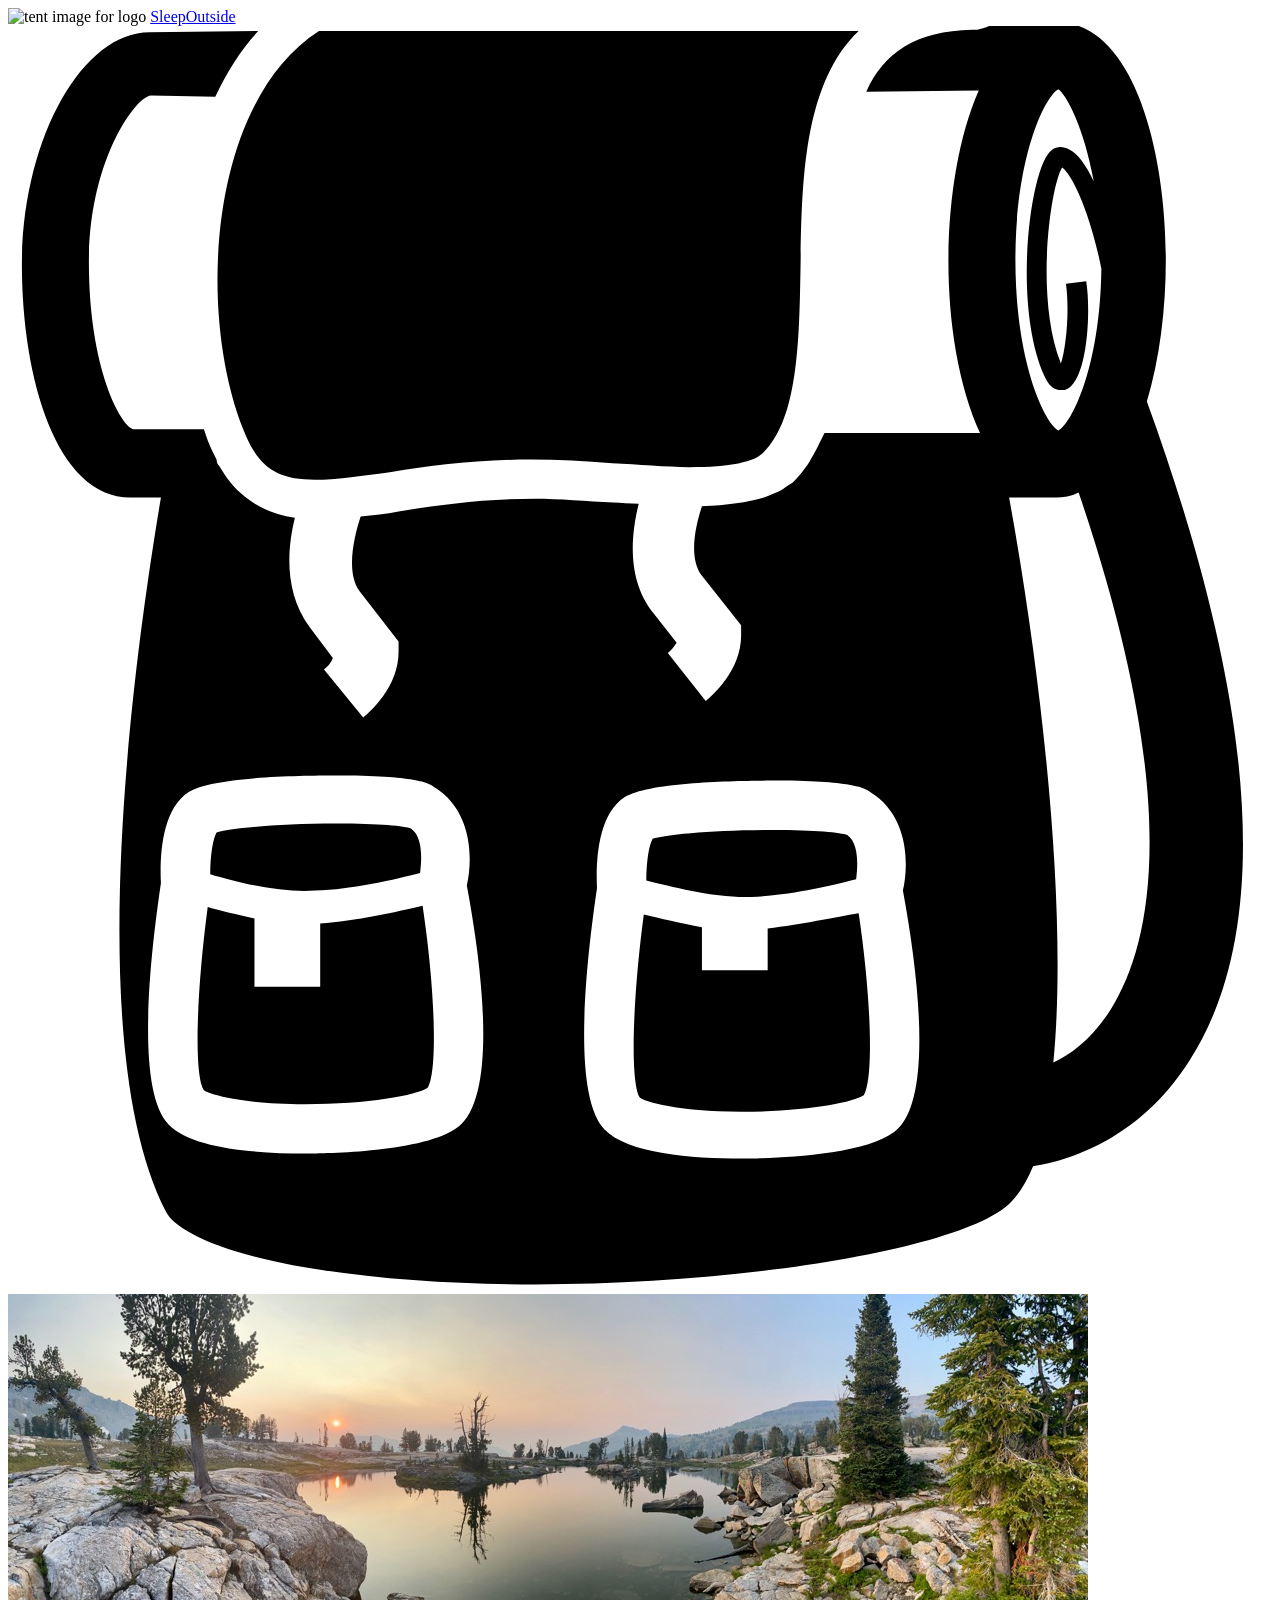
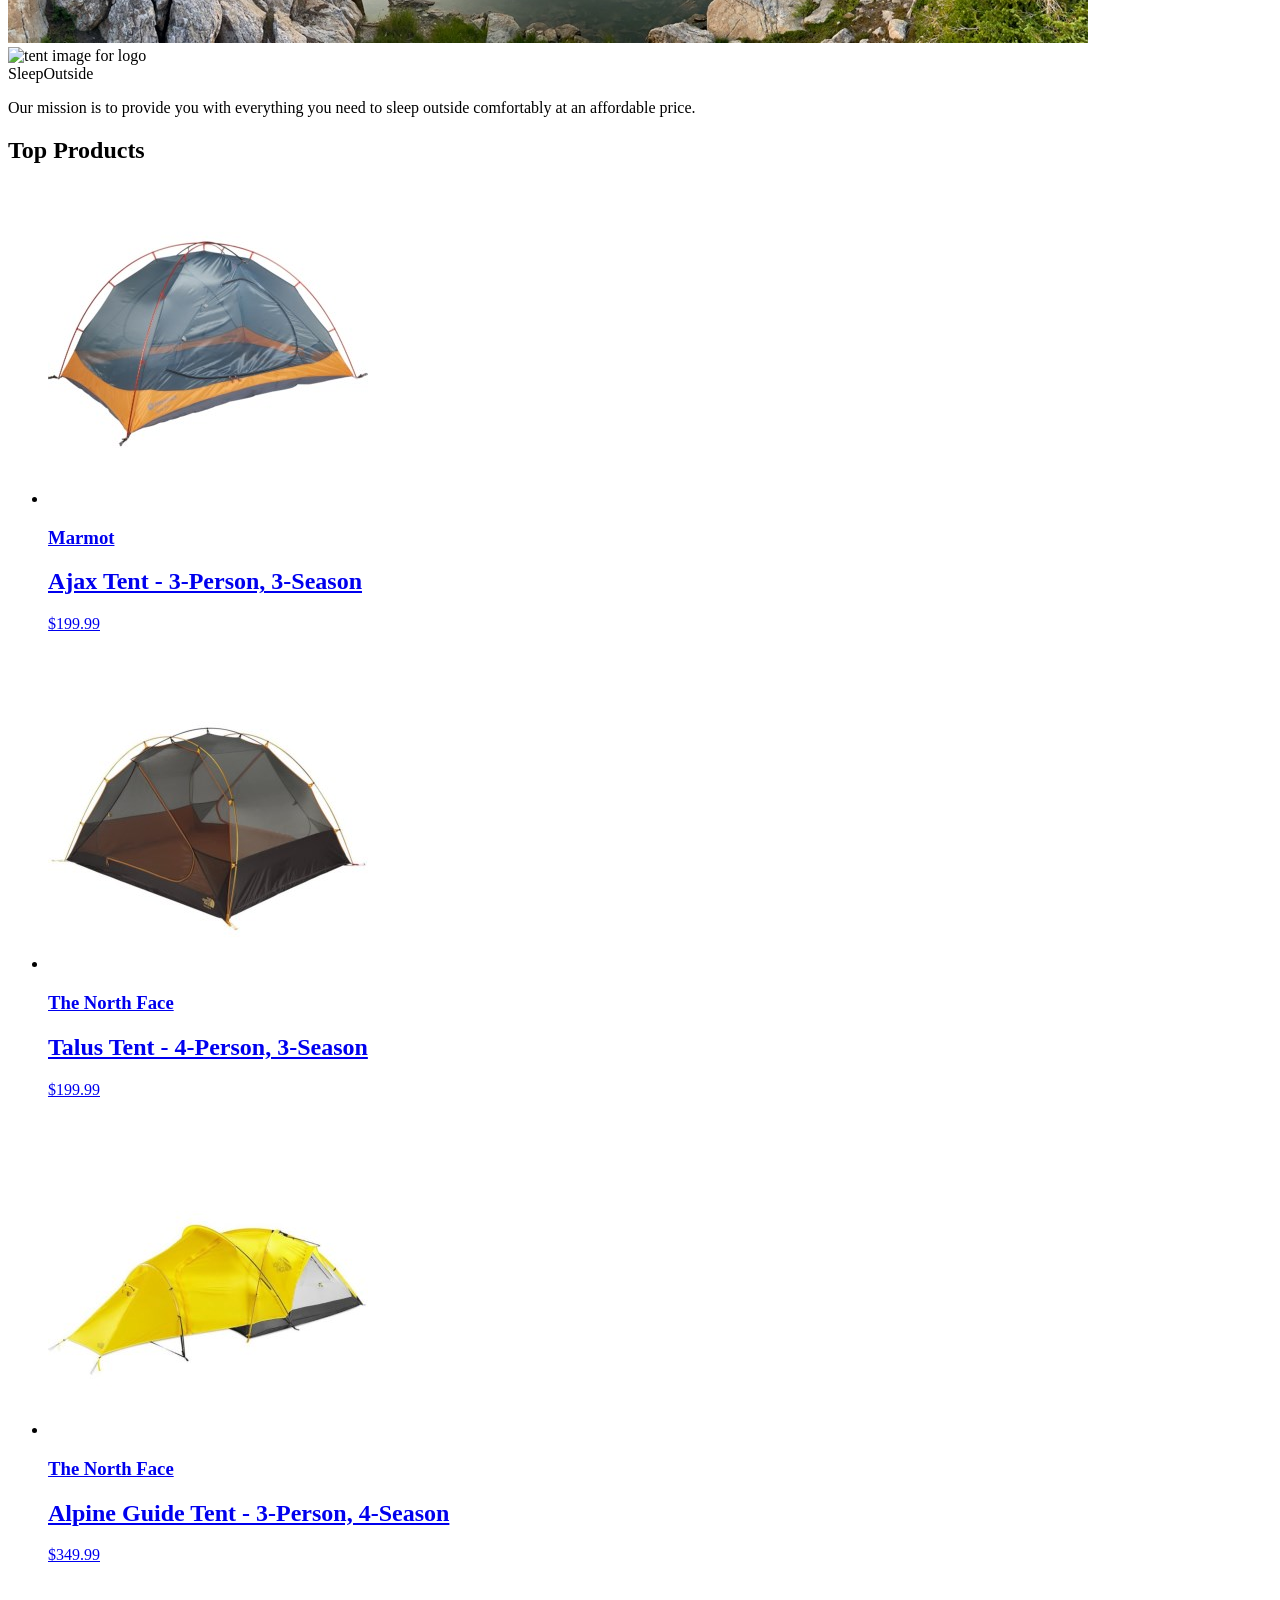
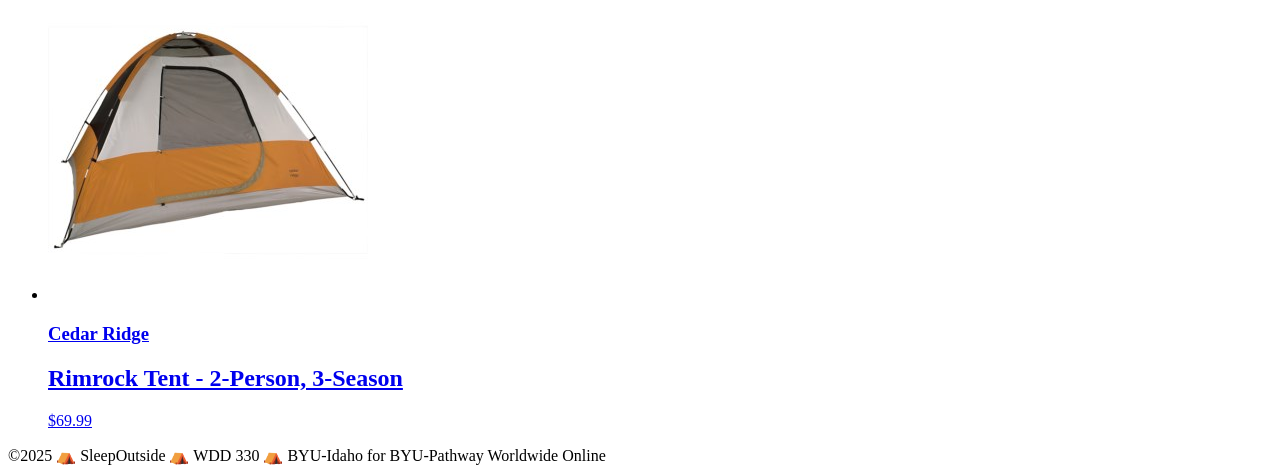
==== src/index.html @ 06753e63 "Initial commit" ====
<!doctype html>
<html lang="en">
  <head>
    <meta charset="UTF-8" />
    <meta name="viewport" content="width=device-width, initial-scale=1.0" />
    <title>Sleep Outside | Home</title>
    <link rel="stylesheet" href="/css/style.css" />
  </head>

  <body>
    <header class="divider">
      <div class="logo">
        <img src="/images/noun_Tent_2517.svg" alt="tent image for logo" />
        <a href="index.html"> Sleep<span class="highlight">Outside</span></a>
      </div>
      <div class="cart">
        <a href="cart/index.html">
          <svg xmlns="http://www.w3.org/2000/svg" viewBox="0 0 100 100">
            <path
              d="M18.9 32.6c1.1 2.4 2.5 3.3 5.4 3.3 1.6 0 3.6-0.3 5.9-0.6 3.2-0.5 6.9-1 11.2-1 2.1 0 4.3 0.1 6.4 0.3 2.1 0.1 4.2 0.3 6.1 0.3 3.2 0 5.2-0.4 5.9-1.2 2.7-2.7 2.8-8.8 2.9-14.6 0.1-6.7 0.2-14.5 4.6-18.7 -0.5 0-1 0-1.6 0 -14.2 0-37.5 0-41.1 0C15.6 6.2 14.9 23.6 18.9 32.6z"
            />
            <path
              d="M90.1 29.7c1-3.3 1.5-7.3 1.5-11.2 0-9-2.7-18.8-8.6-18.8 -0.1 0-0.2 0-0.3 0L77.8-0.1c-0.3 0.2-0.8 0.3-1.1 0.4 0 0 0 0 0 0 -0.2 0-0.3 0-0.4 0 -4.5 0.1-7 1.8-8.4 4.9l8.9-0.1c-1.6 3.6-2.4 8.7-2.4 13.5 0 4.9 0.8 9.9 2.5 13.6l-12.3 0c-0.2 0.4-0.4 0.8-0.6 1.2 -0.2 0.4-0.4 0.7-0.6 1.1 -0.1 0.1-0.1 0.2-0.2 0.3 -0.3 0.4-0.5 0.7-0.9 1.1 0 0 0 0 0 0 0 0-0.1 0.1-0.1 0.1 -0.1 0.1-0.2 0.2-0.4 0.3 -0.2 0.1-0.4 0.3-0.6 0.4 0 0 0 0 0 0 -0.4 0.2-0.9 0.4-1.4 0.6 -1.3 0.4-2.9 0.6-4.9 0.7 -0.5 1.5-1.1 4.1 0 5.5l3.1 3.9 0 0.8c0 2.8-2.3 4.8-2.8 5.2l-3-3.8c0.3-0.2 0.5-0.5 0.7-0.8l-1.8-2.3c-2.2-2.7-1.8-6.3-1.2-8.7 -0.7 0-1.4-0.1-2-0.1 -2.1-0.1-4.3-0.3-6.2-0.3 -4.1 0-7.7 0.5-10.8 1 -1 0.2-2 0.3-3 0.4 -0.5 1.5-1.2 4.4-0.1 5.9l3.1 4 0 0.8c0 2.8-2.3 4.8-2.8 5.2l-3.1-3.8c0.3-0.2 0.6-0.6 0.7-0.9l-1.8-2.4c-2.1-2.8-1.8-6.3-1.2-8.7 -1.6-0.2-2.9-0.8-4-1.7h0c-0.8-0.6-1.4-1.4-2-2.4 -0.1-0.1-0.2-0.3-0.2-0.5 -0.1-0.2-0.2-0.4-0.3-0.6 -0.3-0.6-0.5-1.2-0.7-1.8l-5.6 0c-1-0.3-3.5-4.8-3.5-13.2 0-8.1 3.7-13.1 4.9-13.2L16.4 5.6c0.9-1.9 2-3.7 3.4-5.2L11.2 0.5c-5.4 0-10.1 8.6-10.1 18.4 0 8.9 2.7 18.4 8.6 18.4h2.4c-1.8 10.7-6.6 43 0.4 56.5 0.7 1.4 4.3 3.4 12.2 4.6 20.2 3.1 49.8-0.5 54.6-5.3 0.7-0.7 1.3-1.7 1.8-2.9 2-0.3 8.2-1.7 12.4-8.4C100.1 71.5 98.9 53.9 90.1 29.7zM35.6 87.1c-2.6 2-10.5 2.1-12.1 2.1 0 0 0 0 0 0 -3.9 0-9-0.4-10.8-2.3 -2.6-2.7-1.5-13-0.6-19.1 -0.1-1.9 0-5.8 2.2-7.2 1.9-1.2 8.7-1.3 11.6-1.3 6.4 0 7.4 0.6 7.8 0.9 3 1.8 3.1 5.6 2.6 7.8C37.7 75.5 38.6 84.8 35.6 87.1zM70.1 87.5c-2.6 2-10.5 2.1-12.1 2.1 0 0 0 0 0 0 -3.9 0-9-0.4-10.8-2.3 -2.6-2.7-1.5-13-0.6-19.1 -0.1-1.9 0-5.8 2.2-7.2 1.9-1.2 8.7-1.3 11.6-1.3 6.4 0 7.4 0.6 7.8 0.9 3 1.8 3.1 5.6 2.6 7.8C72.2 76 73.1 85.3 70.1 87.5zM85.9 12.3c-0.6-1.3-1.3-2.2-1.9-2.5 -0.5-0.3-1-0.3-1.4 0 -1.7 1.1-3.2 12.2-0.6 17.9 0.4 0.9 0.9 1.1 1.3 1.1 0.1 0 0.2 0 0.3 0 1.8-0.5 2.1-6.2 1.7-8.6l-1.6 0.2c0.3 2.2 0 5.1-0.4 6.3 -2.1-5.3-0.8-14.1 0.1-15.5 0.8 0.6 2.2 3.5 3.1 8 -0.1 7.9-2.4 12.3-3.4 12.8 -1-0.5-3.4-5.2-3.4-13.5 0-8.3 2.4-13 3.4-13.5C83.7 5.4 85.1 7.9 85.9 12.3zM87.3 77.7c-1.4 2.3-3.1 3.6-4.6 4.3 1.2-12.2-1-31-3.5-44.7h3.3c0.1 0 0.3 0 0.4 0 0.6 0 1.2-0.1 1.8-0.4C92.8 60.7 90.7 72.2 87.3 77.7z"
            />
            <path
              d="M24.7 71v5h-5.2v-5.4c-1.4-0.3-2.7-0.6-3.7-0.9 -0.9 6.8-1.1 13.3-0.3 14.5 0.4 0.3 2.9 1.1 8 1.1h0c5 0 8.8-0.7 9.7-1.3 0.8-1.3 0.6-7.7-0.4-14.4C30.7 70.1 27.5 70.8 24.7 71z"
            />
            <path
              d="M58.8 68.9c2.9-0.1 6.4-0.9 8.3-1.4 0.1-0.8 0.3-2.8-0.7-3.5 -0.5-0.2-2.5-0.4-5.9-0.4 -4.9 0-8.6 0.4-9.5 0.7 -0.3 0.5-0.5 1.9-0.5 3.3C52.5 68.1 56 69 58.8 68.9z"
            />
            <path
              d="M24.3 68.4c2.9-0.1 6.4-0.9 8.3-1.4 0.1-0.8 0.3-2.8-0.7-3.5 -0.5-0.2-2.5-0.4-5.9-0.4 -4.9 0-8.6 0.4-9.5 0.7 -0.3 0.5-0.5 1.9-0.5 3.3C18 67.7 21.5 68.6 24.3 68.4z"
            />
            <path
              d="M60.1 71.4v3.3h-5.2v-3.4c-1.7-0.3-3.3-0.7-4.6-1 -0.9 6.8-1.1 13.3-0.3 14.5 0.4 0.3 2.9 1.1 8 1.1h0c5 0 8.8-0.7 9.7-1.3 0.8-1.3 0.6-7.7-0.4-14.4C65.5 70.5 62.7 71.1 60.1 71.4z"
            />

            <!-- <text x="0" y="115" fill="#000000" font-size="5px" font-weight="bold" font-family="'Helvetica Neue', Helvetica, Arial-Unicode, Arial, Sans-serif">Created by Natalia Woodroffe</text>
            <text x="0" y="120" fill="#000000" font-size="5px" font-weight="bold" font-family="'Helvetica Neue', Helvetica, Arial-Unicode, Arial, Sans-serif">from the Noun Project</text> -->
          </svg>
        </a>
      </div>
    </header>
    <main class="divider">
      <div class="hero">
        <img
          src="/images/banner-sm.jpg"
          srcset="images/banner-sm.jpg 500w, images/banner.jpg"
          alt="image of a high mountain lake"
        />
        <div class="logo logo--square">
          <img src="/images/noun_Tent_2517.svg" alt="tent image for logo" />
          <div>Sleep<span class="highlight">Outside</span></div>
        </div>
        <div class="mission">
          <p>
            Our mission is to provide you with everything you need to sleep
            outside comfortably at an affordable price.
          </p>
        </div>
      </div>

      <section class="products">
        <h2>Top Products</h2>
        <ul class="product-list">
          <li class="product-card">
            <a href="product_pages/marmot-ajax-3.html">
              <img
                src="images/tents/marmot-ajax-tent-3-person-3-season-in-pale-pumpkin-terracotta~p~880rr_01~320.jpg"
                alt="Marmot Ajax tent"
              />
              <h3 class="card__brand">Marmot</h3>
              <h2 class="card__name">Ajax Tent - 3-Person, 3-Season</h2>
              <p class="product-card__price">$199.99</p>
            </a>
          </li>
          <li class="product-card">
            <a href="product_pages/northface-talus-4.html">
              <img
                src="images/tents/the-north-face-talus-tent-4-person-3-season-in-golden-oak-saffron-yellow~p~985rf_01~320.jpg"
                alt="Talus Tent - 4-Person, 3-Season"
              />
              <h3 class="card__brand">The North Face</h3>
              <h2 class="card__name">Talus Tent - 4-Person, 3-Season</h2>
              <p class="product-card__price">$199.99</p>
            </a>
          </li>
          <li class="product-card">
            <a href="product_pages/northface-alpine-3.html">
              <img
                src="images/tents/the-north-face-alpine-guide-tent-3-person-4-season-in-canary-yellow-high-rise-grey~p~985pr_01~320.jpg"
                alt="Alpine Guide Tent - 3-Person, 4-Season"
              />
              <h3 class="card__brand">The North Face</h3>
              <h2 class="card__name">Alpine Guide Tent - 3-Person, 4-Season</h2>
              <p class="product-card__price">$349.99</p>
            </a>
          </li>
          <li class="product-card">
            <a href="product_pages/cedar-ridge-rimrock-2.html">
              <img
                src="images/tents/cedar-ridge-rimrock-tent-2-person-3-season-in-rust-clay~p~344yj_01~320.jpg"
                alt="Rimrock Tent - 2-Person, 3-Season"
              />
              <h3 class="card__brand">Cedar Ridge</h3>
              <h2 class="card__name">Rimrock Tent - 2-Person, 3-Season</h2>
              <p class="product-card__price">$69.99</p>
            </a>
          </li>
        </ul>
      </section>
    </main>
    <footer>
      &copy;2025 ⛺ SleepOutside ⛺ WDD 330 ⛺ BYU-Idaho for BYU-Pathway
      Worldwide Online
    </footer>
  </body>
</html>
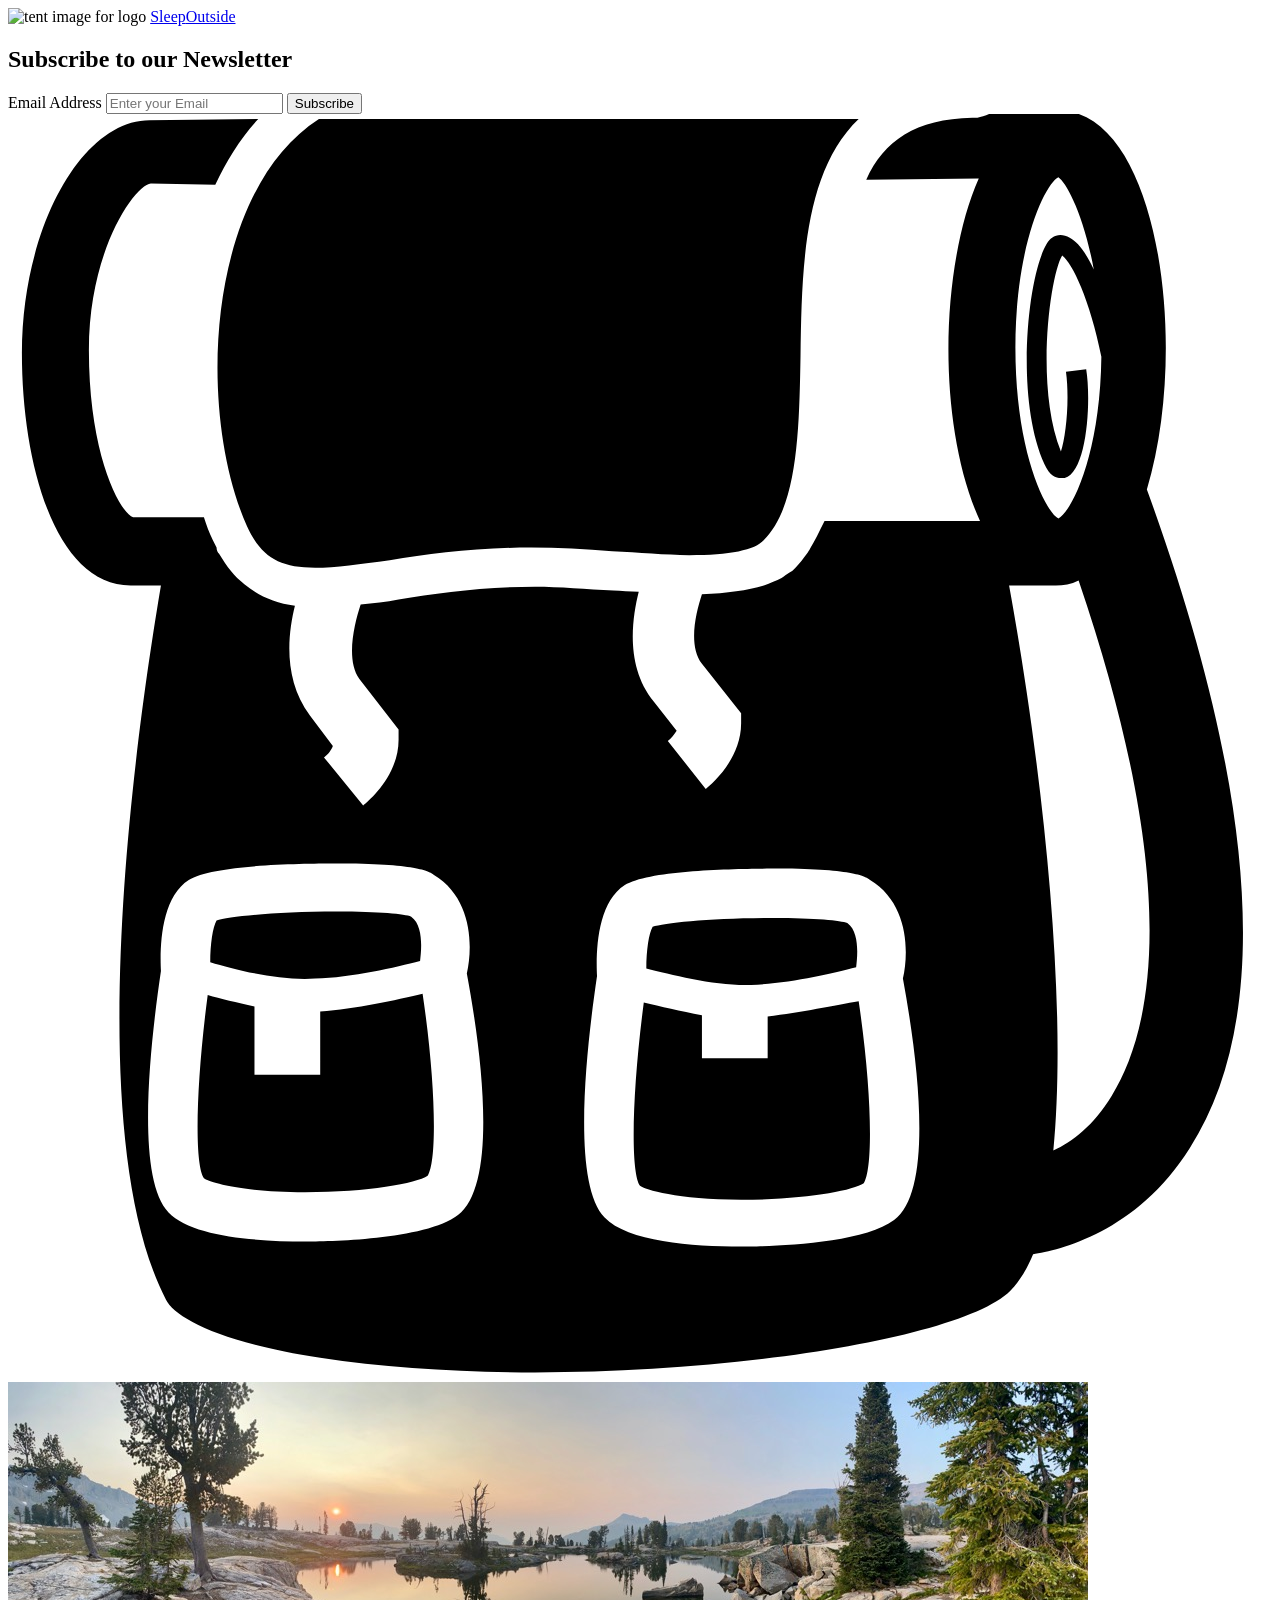
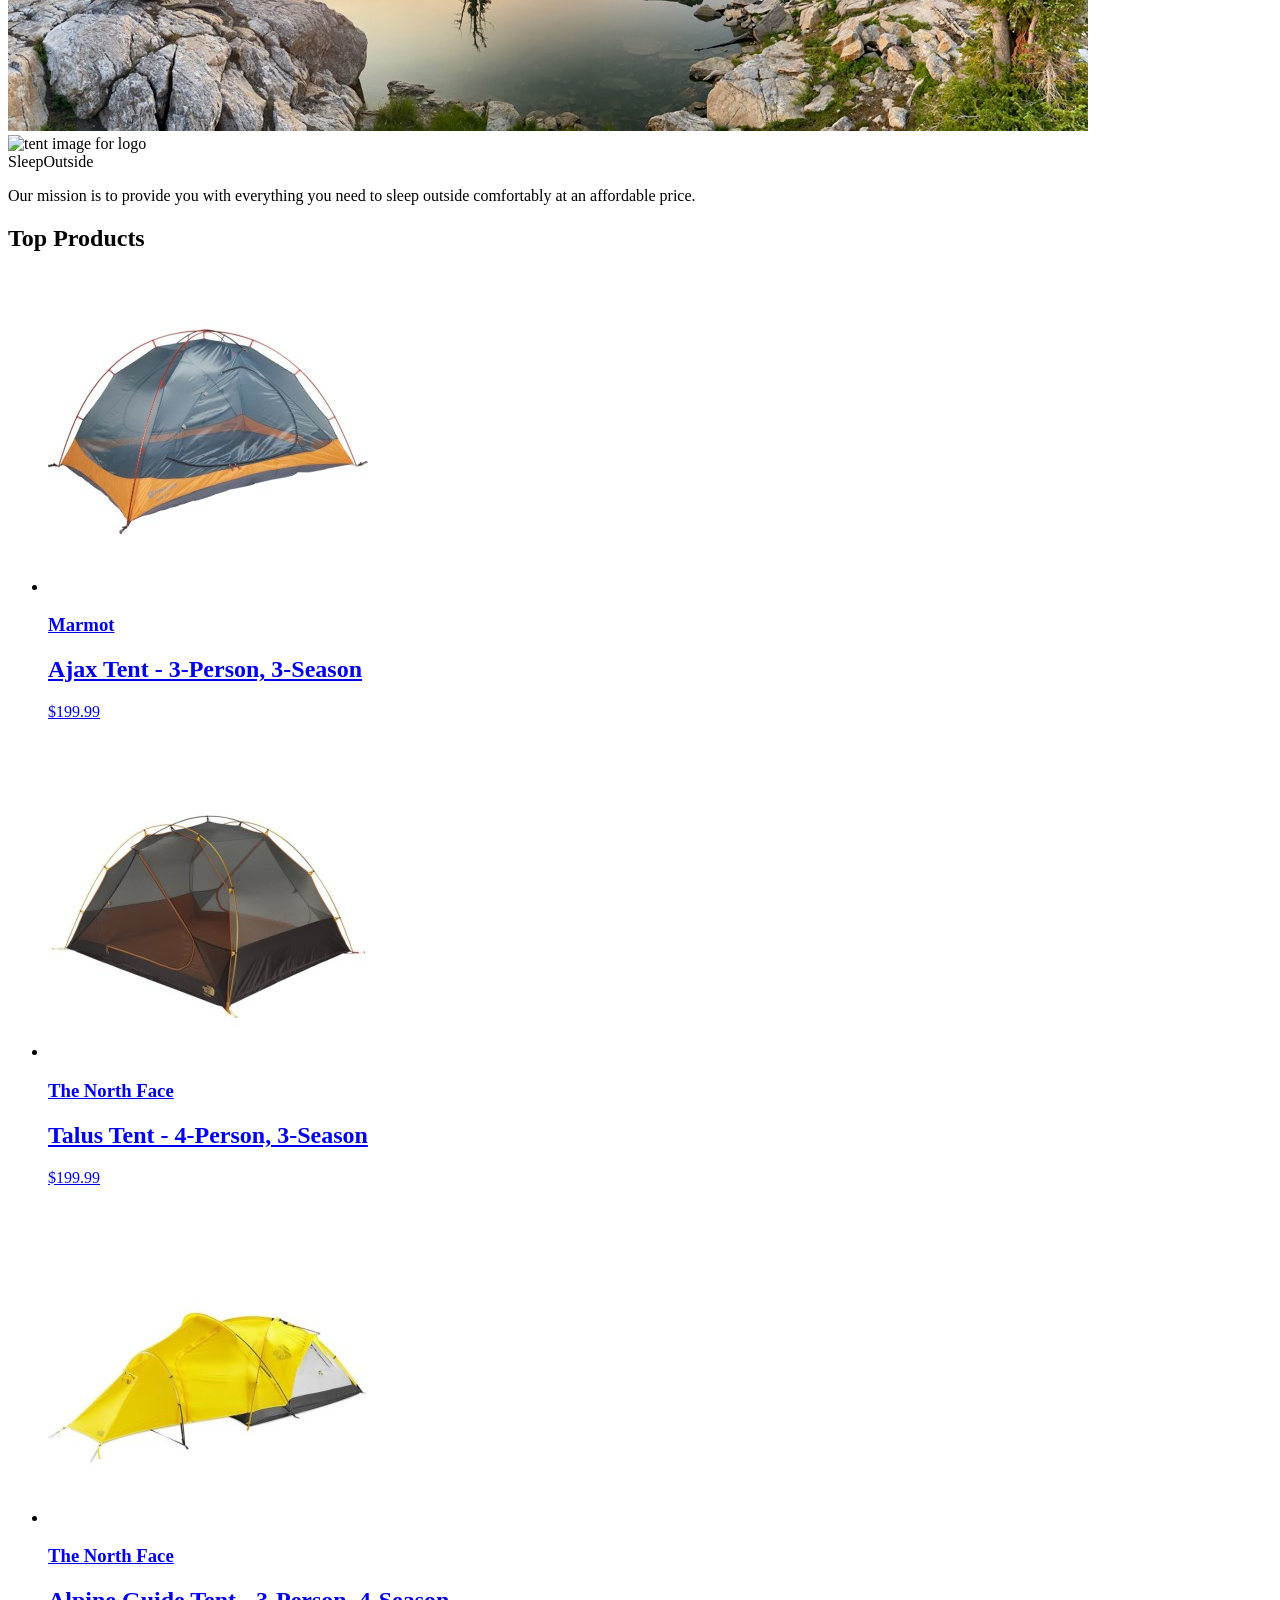
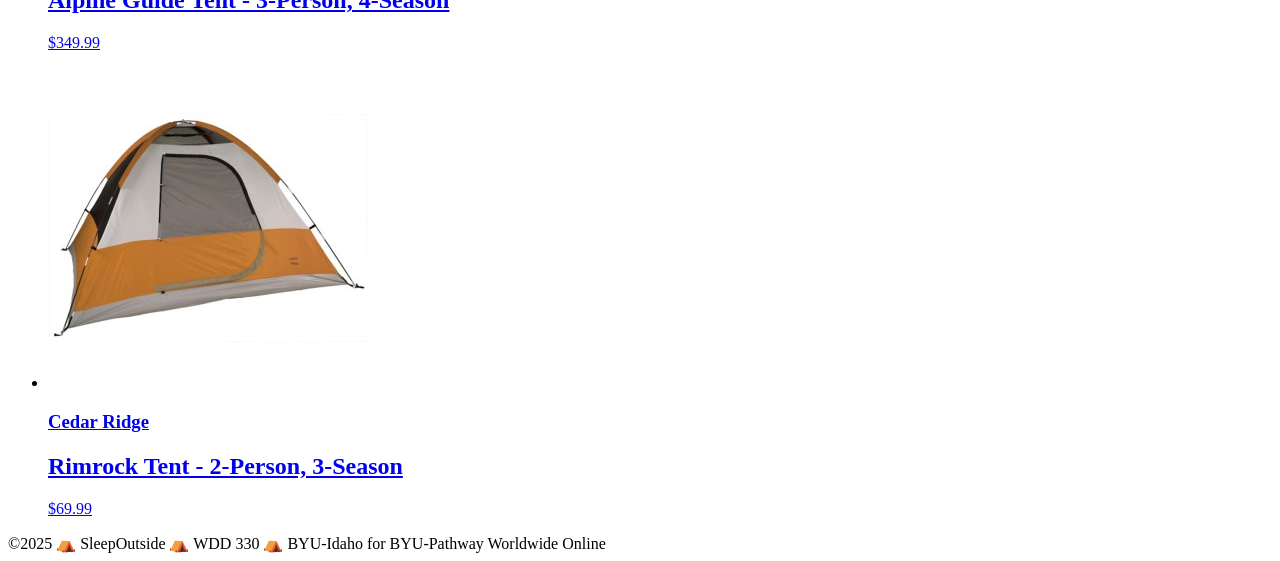
==== commit d12ddf87: "Newsletter form" ====
--- a/src/index.html
+++ b/src/index.html
@@ -9,10 +9,19 @@
 
   <body>
     <header class="divider">
+      
       <div class="logo">
         <img src="/images/noun_Tent_2517.svg" alt="tent image for logo" />
         <a href="index.html"> Sleep<span class="highlight">Outside</span></a>
       </div>
+      <section class="newsletter-signup">
+        <h2>Subscribe to our Newsletter</h2>
+        <form id="newsletter-form">
+          <label for="email" class="visually-hidden">Email Address</label>
+          <input type="email" id="enail" name="email" placeholder="Enter your Email">
+          <button type="submit">Subscribe</button>
+        </form>
+      </section>
       <div class="cart">
         <a href="cart/index.html">
           <svg xmlns="http://www.w3.org/2000/svg" viewBox="0 0 100 100">
@@ -48,6 +57,7 @@
           srcset="images/banner-sm.jpg 500w, images/banner.jpg"
           alt="image of a high mountain lake"
         />
+        
         <div class="logo logo--square">
           <img src="/images/noun_Tent_2517.svg" alt="tent image for logo" />
           <div>Sleep<span class="highlight">Outside</span></div>
@@ -59,6 +69,7 @@
           </p>
         </div>
       </div>
+      
 
       <section class="products">
         <h2>Top Products</h2>
